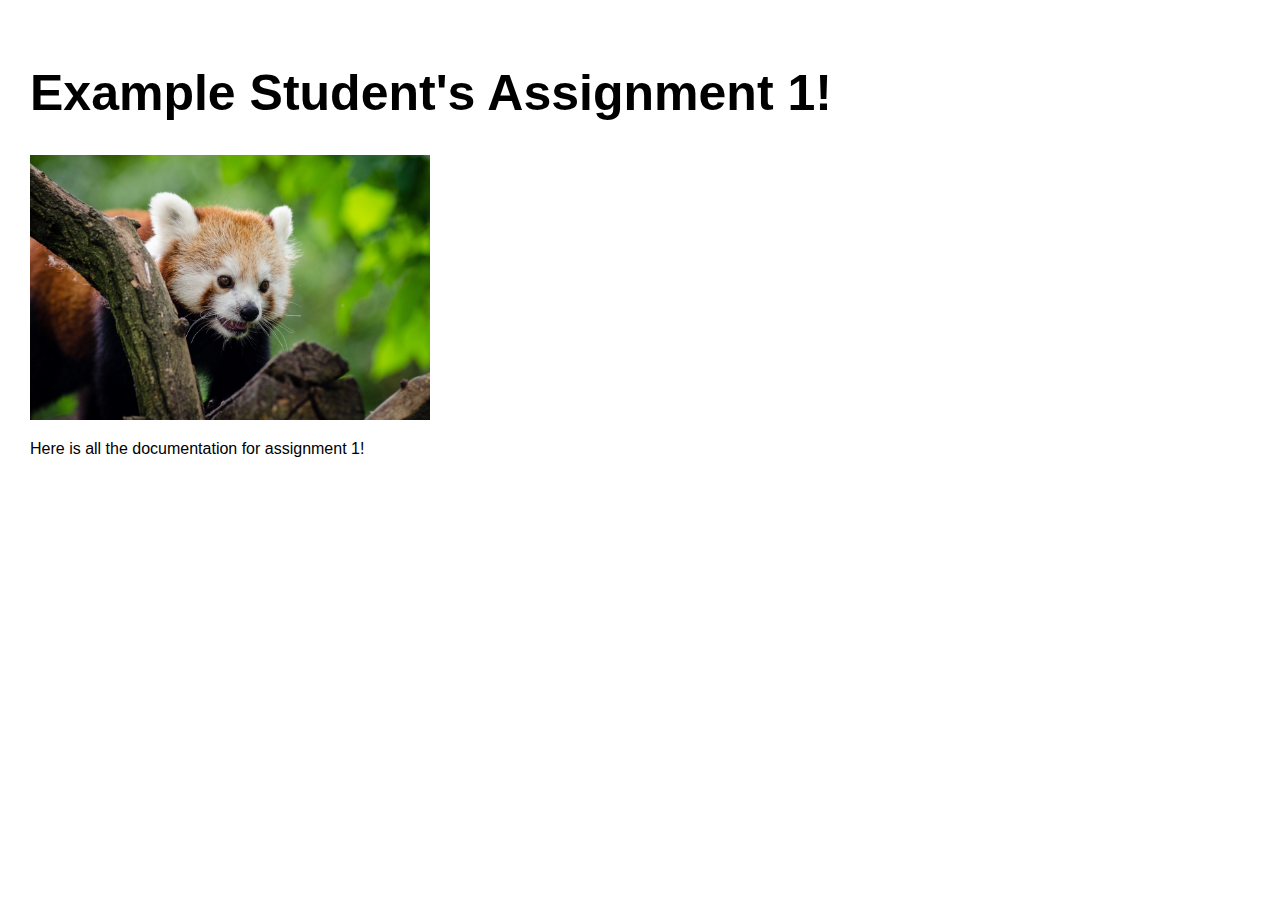
==== assignment1.html @ 3d2afe98 "Trying Again" ====
<!DOCTYPE html> 
<html> 
    <head> 
        <meta charset="utf-8"> 
        <meta name="viewport" content="width=device-width, maximum-scale=1.0" />

        <title>Example Student's HCDE 439 Physical Computing Page!</title> 

        <link href="style.css" media="screen" rel="stylesheet" type="text/css" />

    </head> 
    <body> 

        <div class="header">
            <h1>Example Student's Assignment 1!</h1>
            <p>
            <img src="red-panda.jpg" width=400></a>
            </p>
            <p>
            Here is all the documentation for assignment 1!
            </p>
        </div>
        
    </body>
</html>
---- style.css ----
html, body {
  padding: 0 0 0 0;
  margin: 0;
  font-family: 'helvetica', 'arial', 'sans';
}

h1,h2,h3,h4 {
  font-family: 'helvetica', 'arial', 'sans';
  }


a {
  color: #000;
}

.header {
  background: #fff;
  color: #000;
  height: auto;
  padding: 30px 30px 30px;
}

.header h1 {
  font-size: 50px;
  }

.assignment {
  font-size: 12px;
  line-height: 24px;
  font-family: 'helvetica', 'arial', 'sans';
  padding: 20px 20px 20px 30px;
  width: 250px;
  height: 350px;
  overflow: hidden;
  float: left;
}

.assignment:hover { overflow:auto }

.assignment a {
    color: #000;
    text-decoration: none;
}

.assignment a:hover {
  background: #F06;
  color: #F06;
  text-decoration: none;
}

.footer {
    width: 1100px;
    float: left;
    padding: 300px 0px 30px 30px;
}

.widebody {
    width: 800px;
    padding: 0px 30px 30px 30px;
}

.widebody a {
}

.widebody a:hover {
  background: #F06;
  color: #FFF;
  text-decoration: none;
}
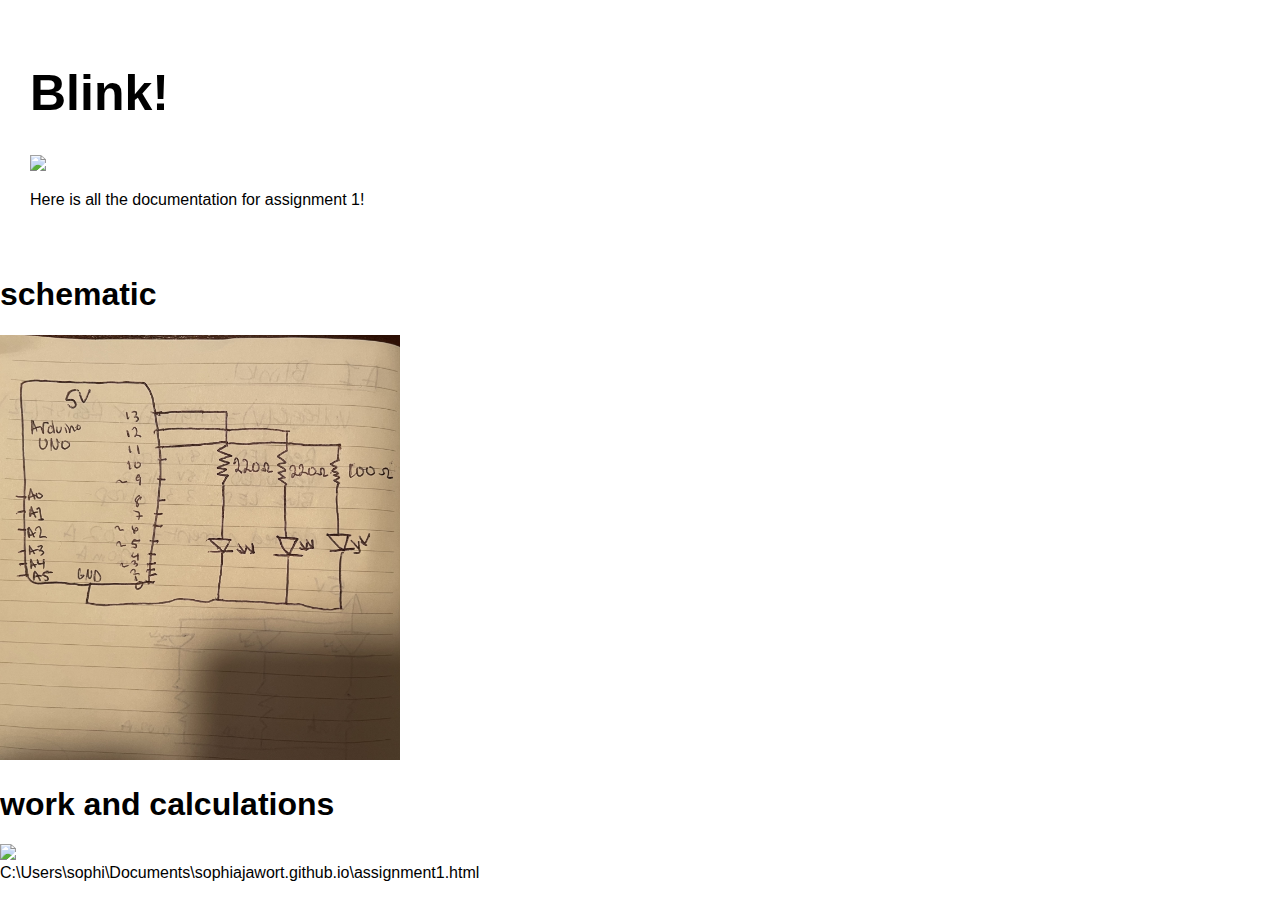
==== commit 2797bd9e: "finished a1" ====
--- a/assignment1.html
+++ b/assignment1.html
@@ -4,7 +4,7 @@
         <meta charset="utf-8"> 
         <meta name="viewport" content="width=device-width, maximum-scale=1.0" />
 
-        <title>Example Student's HCDE 439 Physical Computing Page!</title> 
+        <title>Sophia Jawort's HCDE 439 Physical Computing Page!</title> 
 
         <link href="style.css" media="screen" rel="stylesheet" type="text/css" />
 
@@ -12,14 +12,25 @@
     <body> 
 
         <div class="header">
-            <h1>Example Student's Assignment 1!</h1>
+            <h1>Blink!</h1>
             <p>
-            <img src="red-panda.jpg" width=400></a>
+            <img src="a1BlinkGif.gif" width=400></a>
             </p>
             <p>
             Here is all the documentation for assignment 1!
             </p>
         </div>
         
+        <div class="body">
+            <h1>schematic</h1>
+            <p>
+                <img src="a1BlinkSchematic.jpg" width=400>
+            </p>
+            <h1>work and calculations</h1>
+                <img src="'a1BlinkWork.jpg" width = 400>
+        </div>
+        
     </body>
 </html>
+
+C:\Users\sophi\Documents\sophiajawort.github.io\assignment1.html
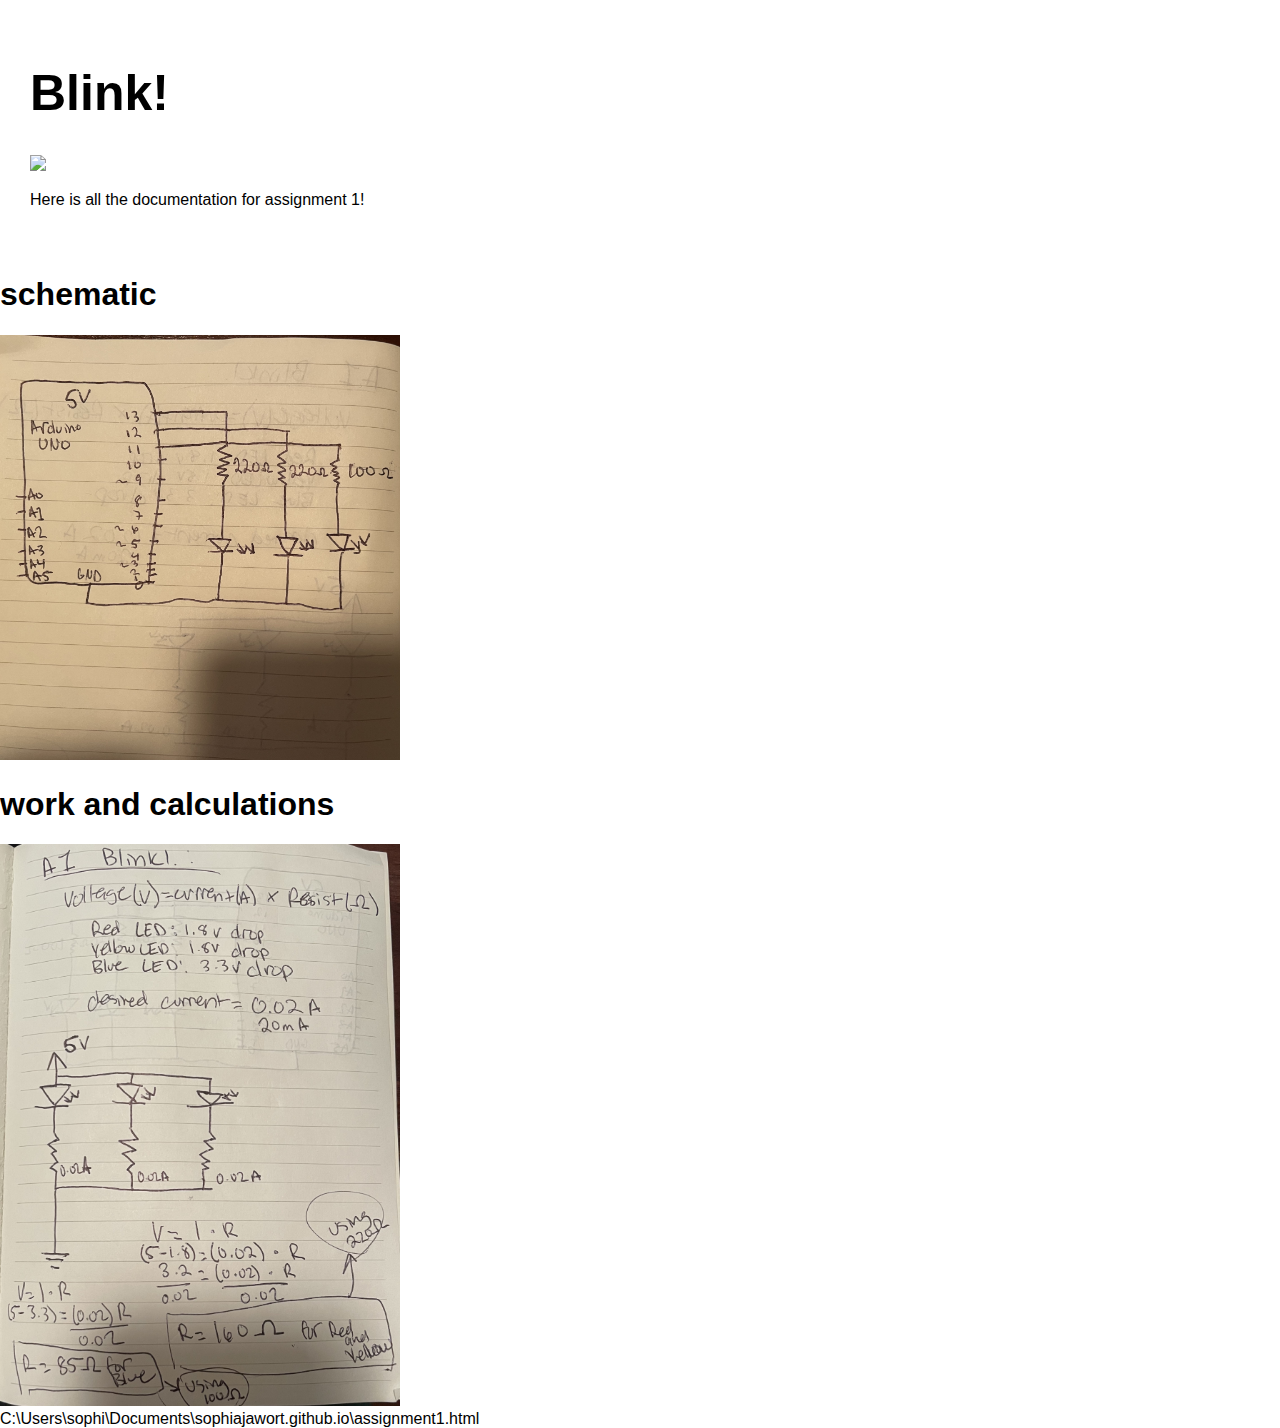
==== commit e4dcbbde: "touching up" ====
--- a/assignment1.html
+++ b/assignment1.html
@@ -14,7 +14,7 @@
         <div class="header">
             <h1>Blink!</h1>
             <p>
-            <img src="a1BlinkGif.gif" width=400></a>
+            <img src="a1BlinkGif.gif"></a>
             </p>
             <p>
             Here is all the documentation for assignment 1!
@@ -27,7 +27,7 @@
                 <img src="a1BlinkSchematic.jpg" width=400>
             </p>
             <h1>work and calculations</h1>
-                <img src="'a1BlinkWork.jpg" width = 400>
+                <img src="a1BlinkWork.jpg" width = 400>
         </div>
         
     </body>
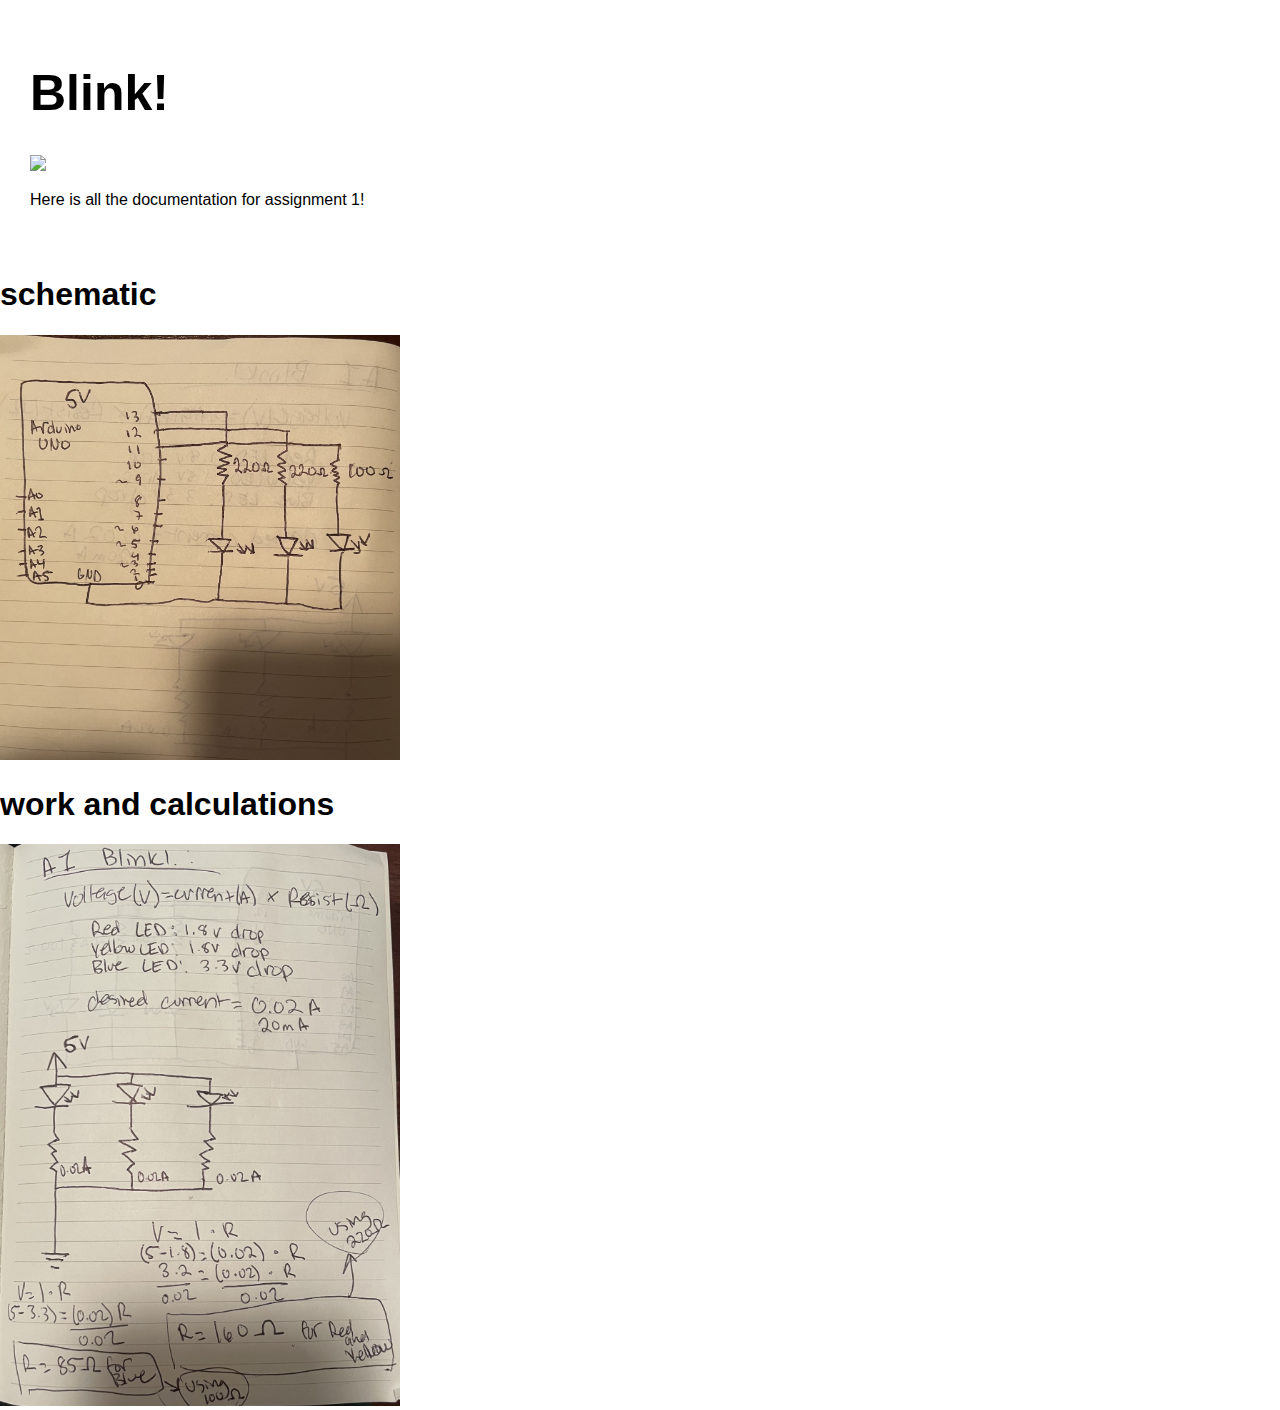
==== commit b7389d1b: "touching up more" ====
--- a/assignment1.html
+++ b/assignment1.html
@@ -23,14 +23,11 @@
         
         <div class="body">
             <h1>schematic</h1>
-            <p>
-                <img src="a1BlinkSchematic.jpg" width=400>
-            </p>
+            <img src="a1BlinkSchematic.jpg" width=400>            
             <h1>work and calculations</h1>
-                <img src="a1BlinkWork.jpg" width = 400>
+            <img src="a1BlinkWork.jpg" width = 400>
         </div>
         
     </body>
 </html>
 
-C:\Users\sophi\Documents\sophiajawort.github.io\assignment1.html
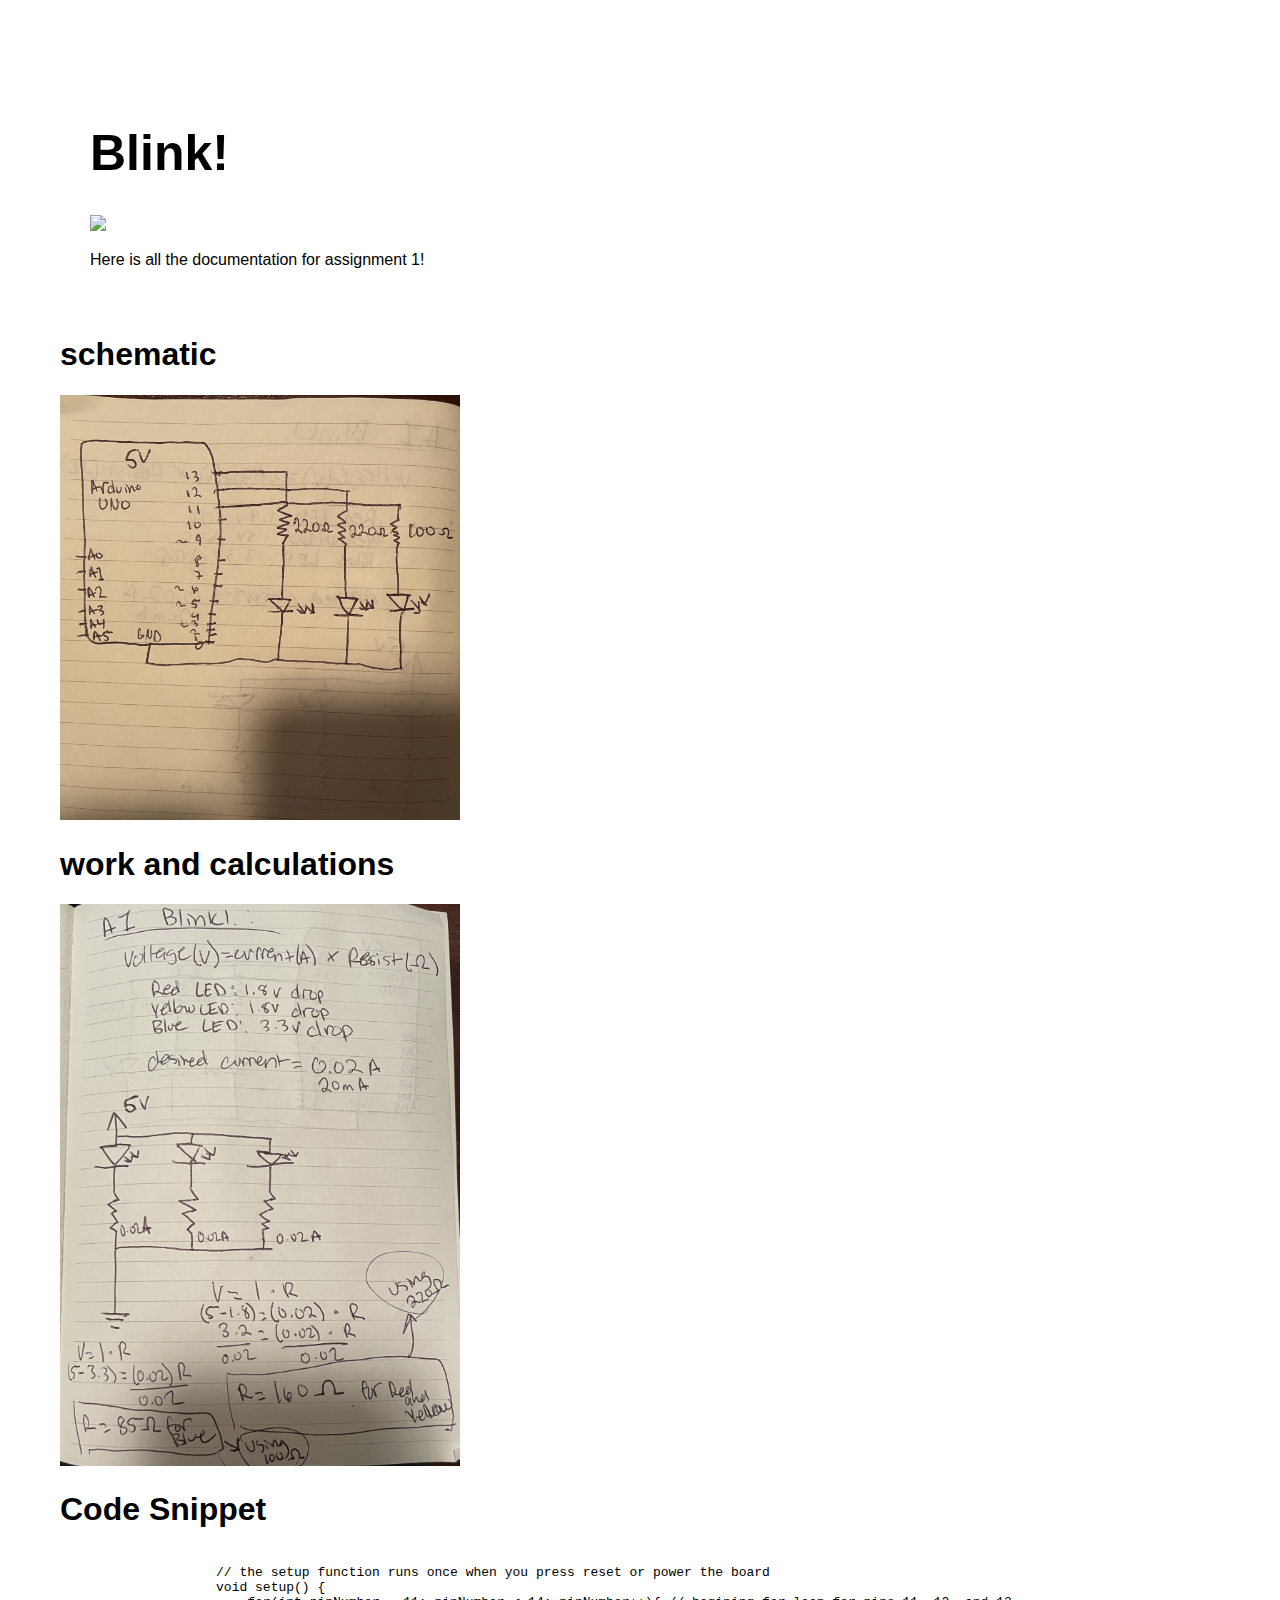
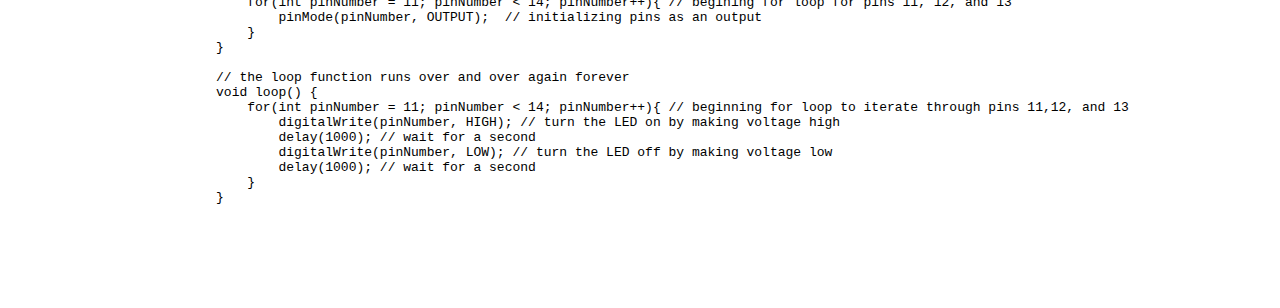
==== commit 413e45b4: "added code snippet" ====
--- a/assignment1.html
+++ b/assignment1.html
@@ -26,6 +26,27 @@
             <img src="a1BlinkSchematic.jpg" width=400>            
             <h1>work and calculations</h1>
             <img src="a1BlinkWork.jpg" width = 400>
+            <h1>Code Snippet</h1>
+            <pre>
+                <code>
+                    // the setup function runs once when you press reset or power the board
+                    void setup() {
+                        for(int pinNumber = 11; pinNumber < 14; pinNumber++){ // begining for loop for pins 11, 12, and 13
+                            pinMode(pinNumber, OUTPUT);  // initializing pins as an output
+                        }
+                    }
+
+                    // the loop function runs over and over again forever
+                    void loop() {
+                        for(int pinNumber = 11; pinNumber < 14; pinNumber++){ // beginning for loop to iterate through pins 11,12, and 13
+                            digitalWrite(pinNumber, HIGH); // turn the LED on by making voltage high
+                            delay(1000); // wait for a second
+                            digitalWrite(pinNumber, LOW); // turn the LED off by making voltage low
+                            delay(1000); // wait for a second
+                        }
+                    }
+                </code>
+            </pre>
         </div>
         
     </body>
--- a/style.css
+++ b/style.css
@@ -1,6 +1,6 @@
 
 html, body {
-  padding: 0 0 0 0;
+  padding: 30px 30px 30px;
   margin: 0;
   font-family: 'helvetica', 'arial', 'sans';
 }
